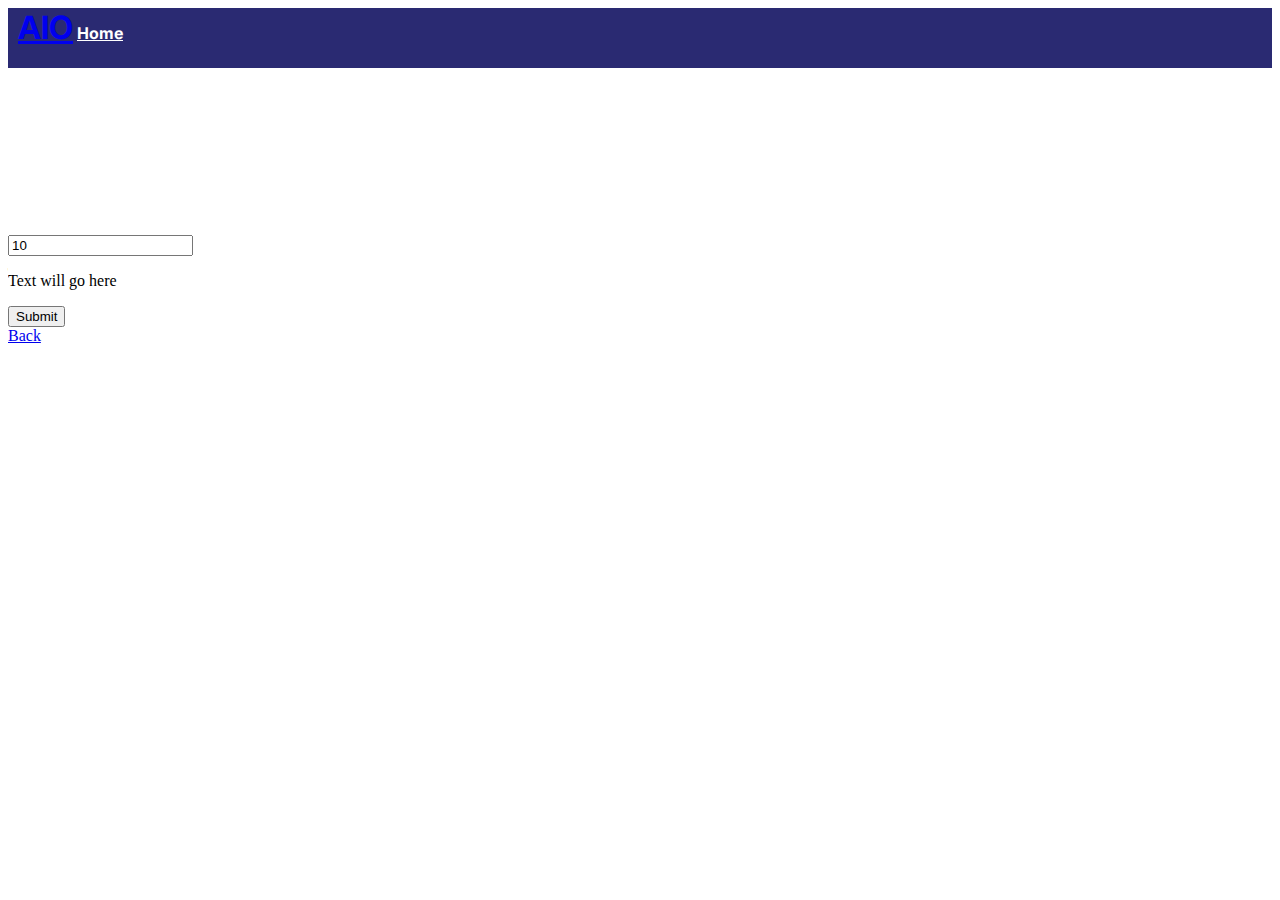
==== pages/addtwo.html @ b3f00142 "Say Hello Complete" ====
<!doctype html>
<html lang="en">
  <head>
    <meta charset="utf-8">
    <meta name="viewport" content="width=device-width, initial-scale=1">
    <title>Bootstrap demo</title>
    <link href="https://cdn.jsdelivr.net/npm/bootstrap@5.3.0-alpha1/dist/css/bootstrap.min.css" rel="stylesheet" integrity="sha384-GLhlTQ8iRABdZLl6O3oVMWSktQOp6b7In1Zl3/Jr59b6EGGoI1aFkw7cmDA6j6gD" crossorigin="anonymous">
    <link rel="stylesheet" href="../css/style.css">
  </head>
  <body>

    <nav class="navbar navbar-dark navbar-expand ">
        <div class="container-fluid">
          <a class="navbar-brand" href="#">AIO</a>
          <a class="nav-link" href="./index.html">Home</a>
        </div>
    </nav>

    <div class="container-fluid">
        <div class="row">
            <div class="col-12">
                <h1 class="text-center mt-5">Add Two</h1>
            </div>
        </div>

        <div class="row">
            <div class="col-6">
                <input id="num2Input" type="text" class="form w-80" name="" value="10">
            </div>
            <div class="col-6">
                <p id="output" class="superLarge">Text will go here</p>
            </div>
        </div>
    
        <div class="row">
            <div class="col-6">
                <button id="submitBtn" type="button" class="btn btn-secondary">Submit</button>
            </div>
            <div class="col-6"></div>
        </div>
        
        <div class="text-center">
            <a href="../index.html">Back</a>
        </div>

    </div>


    <script src="https://cdn.jsdelivr.net/npm/bootstrap@5.3.0-alpha1/dist/js/bootstrap.bundle.min.js" integrity="sha384-w76AqPfDkMBDXo30jS1Sgez6pr3x5MlQ1ZAGC+nuZB+EYdgRZgiwxhTBTkF7CXvN" crossorigin="anonymous"></script>
    <script src="../scripts/addtwo.js"></script>
  </body>
</html>
---- css/style.css ----
@import url('https://fonts.googleapis.com/css2?family=Inter:wght@400;700&family=Outfit:wght@400;700&display=swap');

h1 {
    color: white;
    font-family: 'Outfit', sans-serif;
    font-size: 64px;
    font-weight: bold;
}

h2 {
    font-family: 'Outfit', sans-serif;
    font-size: 38px;
    font-weight: bold;
    text-align: center;
    padding-bottom: 35px;
}

.navbar {
    background-color: #2A2A72;
    height: 60px;
}

.navbar-brand {
    font-family: 'Inter', sans-serif;
    font-size: 32px;
    font-weight: bold;
    padding-left: 10px;
}

.nav-link {
    font-family: 'Inter', sans-serif;
    font-size: 16px;
    font-weight: bold;
    color: white;
    padding-right: 10px;
}

.hero-cont {
    height: 186px;
    background-color: #009FFD;
    margin-bottom: 70px;
}

.btn-cont {
    max-width: 635px;
}

.pages-cont {
    max-width: 941px;
}

.btn-main {
    width: 100%;
    /* height: 58px; */
    border-radius: 50px;
    background-color: #2A2A72;
    font-family: 'Inter', sans-serif;
    font-size: 24px;
    font-weight: bold;
    padding-top: 10px;
    padding-bottom: 10px;
    margin-bottom: 35px;
}

.btn-submit {
    width: 200px;
    /* height: 58px; */
    border-radius: 50px;
    background-color: #2A2A72;
    font-family: 'Inter', sans-serif;
    font-size: 24px;
    font-weight: bold;
    padding-top: 10px;
    padding-bottom: 10px;
    margin-top: 35px;
}

.gx-35 {
    --bs-gutter-x: 35px;
}

.output {
    font-family: 'Outfit', sans-serif;
    font-size: 36px;
    text-align: center;
}

.inp-fld {
    height: 47px;
    font-family: 'Outfit', sans-serif;
    font-size: 36px;
    text-align: center;
}
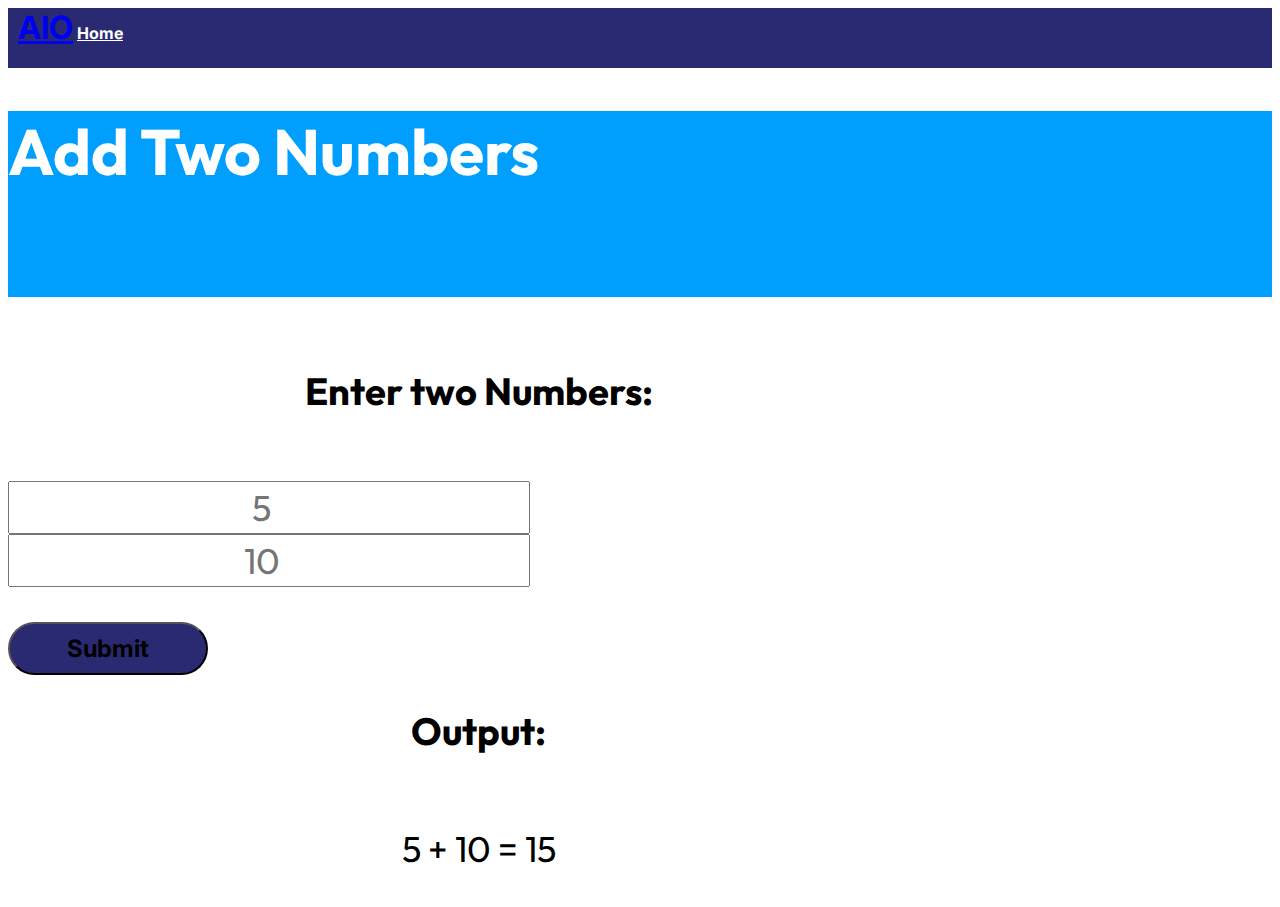
==== commit 892e2b87: "Add, Ask, SayHello JS Linked" ====
--- a/pages/addtwo.html
+++ b/pages/addtwo.html
@@ -9,14 +9,46 @@
   </head>
   <body>
 
+    <!-- Navbar -->
     <nav class="navbar navbar-dark navbar-expand ">
         <div class="container-fluid">
           <a class="navbar-brand" href="#">AIO</a>
-          <a class="nav-link" href="./index.html">Home</a>
+          <a class="nav-link" href="../index.html">Home</a>
         </div>
     </nav>
 
-    <div class="container-fluid">
+    <!-- Hero Box -->
+    <div class="container-fluid hero-cont d-flex align-items-center justify-content-center">
+        <h1 class="text-center">Add Two Numbers</h1>
+    </div>
+
+    <!-- Page Contents -->
+    <div class="container-fluid pages-cont">
+
+        <div class="row gx-35">
+            <div class="col-6">
+                <h2>Enter two Numbers:</h2>
+                <div class="row d-flex justify-content-center">
+                    <div class="row">
+                        <div class="col">
+                            <input id="num1Input" class="w-100 inp-fld " type="number" placeholder="5">
+                        </div>
+                        <div class="col">
+                            <input id="num2Input" class="w-100 inp-fld " type="number" placeholder="10">
+                        </div>
+                    </div>
+                    <button id="submitBtn" class="btn btn-dark btn-submit">Submit</button>
+                </div>
+            </div>
+            <div class="col-6">
+                <h2>Output:</h2>
+                <p id ="output" class="output">5 + 10 = 15</p>
+            </div>
+        </div>
+
+    </div>
+
+    <!-- <div class="container-fluid">
         <div class="row">
             <div class="col-12">
                 <h1 class="text-center mt-5">Add Two</h1>
@@ -43,7 +75,7 @@
             <a href="../index.html">Back</a>
         </div>
 
-    </div>
+    </div> -->
 
 
     <script src="https://cdn.jsdelivr.net/npm/bootstrap@5.3.0-alpha1/dist/js/bootstrap.bundle.min.js" integrity="sha384-w76AqPfDkMBDXo30jS1Sgez6pr3x5MlQ1ZAGC+nuZB+EYdgRZgiwxhTBTkF7CXvN" crossorigin="anonymous"></script>
--- a/css/style.css
+++ b/css/style.css
@@ -13,6 +13,13 @@
     font-weight: bold;
     text-align: center;
     padding-bottom: 35px;
+}
+
+h3 {
+    font-family: 'Outfit', sans-serif;
+    font-size: 38px;
+    font-weight: bold;
+    padding-bottom: 20px;
 }
 
 .navbar {
@@ -85,9 +92,37 @@
     text-align: center;
 }
 
+.mad-text {
+    font-family: 'Outfit', sans-serif;
+    font-size: 24px;
+    text-align: center;
+    padding-left: 20px;
+    padding-right: 20px;
+}
+
 .inp-fld {
     height: 47px;
     font-family: 'Outfit', sans-serif;
     font-size: 36px;
     text-align: center;
+}
+
+.mad-inp-fld {
+    height: 47px;
+    font-family: 'Outfit', sans-serif;
+    font-size: 36px;
+    text-align: center;
+}
+
+.sec-row {
+    padding-top: 60px;
+}
+
+.text-righty {
+    text-align: right;
+}
+
+.dir-text {
+    font-family: 'Outfit', sans-serif;
+    font-size: 24px;
 }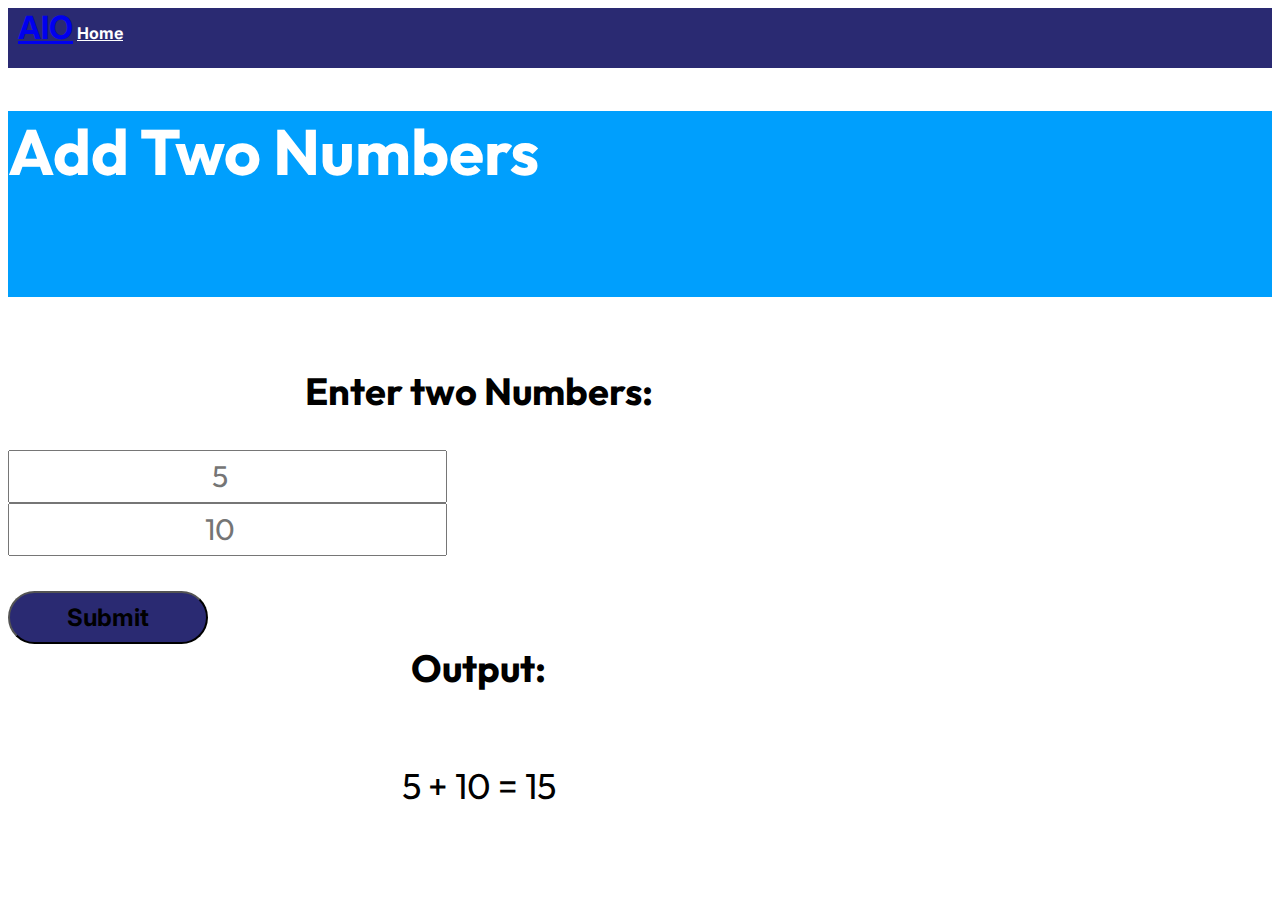
==== commit 7b757d58: "Fixed page titles" ====
--- a/pages/addtwo.html
+++ b/pages/addtwo.html
@@ -3,8 +3,10 @@
   <head>
     <meta charset="utf-8">
     <meta name="viewport" content="width=device-width, initial-scale=1">
-    <title>Bootstrap demo</title>
+    <title>All In One</title>
+    <link rel="icon" type="image/x-icon" href="https://cdn-icons-png.flaticon.com/128/528/528111.png">
     <link href="https://cdn.jsdelivr.net/npm/bootstrap@5.3.0-alpha1/dist/css/bootstrap.min.css" rel="stylesheet" integrity="sha384-GLhlTQ8iRABdZLl6O3oVMWSktQOp6b7In1Zl3/Jr59b6EGGoI1aFkw7cmDA6j6gD" crossorigin="anonymous">
+    <link rel="stylesheet" href="https://kristofferandreasen.github.io/wickedCSS/dist/wickedcss.min.css">
     <link rel="stylesheet" href="../css/style.css">
   </head>
   <body>
@@ -26,7 +28,7 @@
     <div class="container-fluid pages-cont">
 
         <div class="row gx-35">
-            <div class="col-6">
+            <div class="col-12 col-sm-6">
                 <h2>Enter two Numbers:</h2>
                 <div class="row d-flex justify-content-center">
                     <div class="row">
@@ -40,9 +42,9 @@
                     <button id="submitBtn" class="btn btn-dark btn-submit">Submit</button>
                 </div>
             </div>
-            <div class="col-6">
+            <div class="col-12 col-sm-6">
                 <h2>Output:</h2>
-                <p id ="output" class="output">5 + 10 = 15</p>
+                <p id ="output" class="output fadeIn">5 + 10 = 15</p>
             </div>
         </div>
 
--- a/css/style.css
+++ b/css/style.css
@@ -13,6 +13,7 @@
     font-weight: bold;
     text-align: center;
     padding-bottom: 35px;
+    margin: 0;
 }
 
 h3 {
@@ -20,7 +21,10 @@
     font-size: 38px;
     font-weight: bold;
     padding-bottom: 20px;
+    margin: 0;
 }
+
+nav a:hover { color: white !important; }
 
 .navbar {
     background-color: #2A2A72;
@@ -103,19 +107,19 @@
 .inp-fld {
     height: 47px;
     font-family: 'Outfit', sans-serif;
-    font-size: 36px;
+    font-size: 30px;
     text-align: center;
 }
 
 .mad-inp-fld {
     height: 47px;
     font-family: 'Outfit', sans-serif;
-    font-size: 36px;
+    font-size: 30px;
     text-align: center;
 }
 
 .sec-row {
-    padding-top: 60px;
+    padding-top: 35px;
 }
 
 .text-righty {
@@ -125,4 +129,47 @@
 .dir-text {
     font-family: 'Outfit', sans-serif;
     font-size: 24px;
-}+}
+
+@media (max-width: 600px) {
+    .pages-cont {
+      max-width: 90%;
+    }
+
+    .btn-cont {
+        max-width: 80%;
+    }
+
+    h1 {
+        font-size: 55px;
+    }
+
+    .hero-cont {
+        margin-bottom: 35px;
+    }
+
+    .btn-submit {
+        margin-bottom: 50px;
+    }
+
+    h2 {
+        font-size: 30px;
+    }
+
+    h3 {
+        font-size: 30px;
+    }
+
+    .dir-text {
+        font-size: 18px;
+    }
+
+    .inp-fld,
+    .mad-inp-fld {
+        font-size: 22px;
+    }
+
+    .output {
+        font-size: 30px;
+    }
+  }